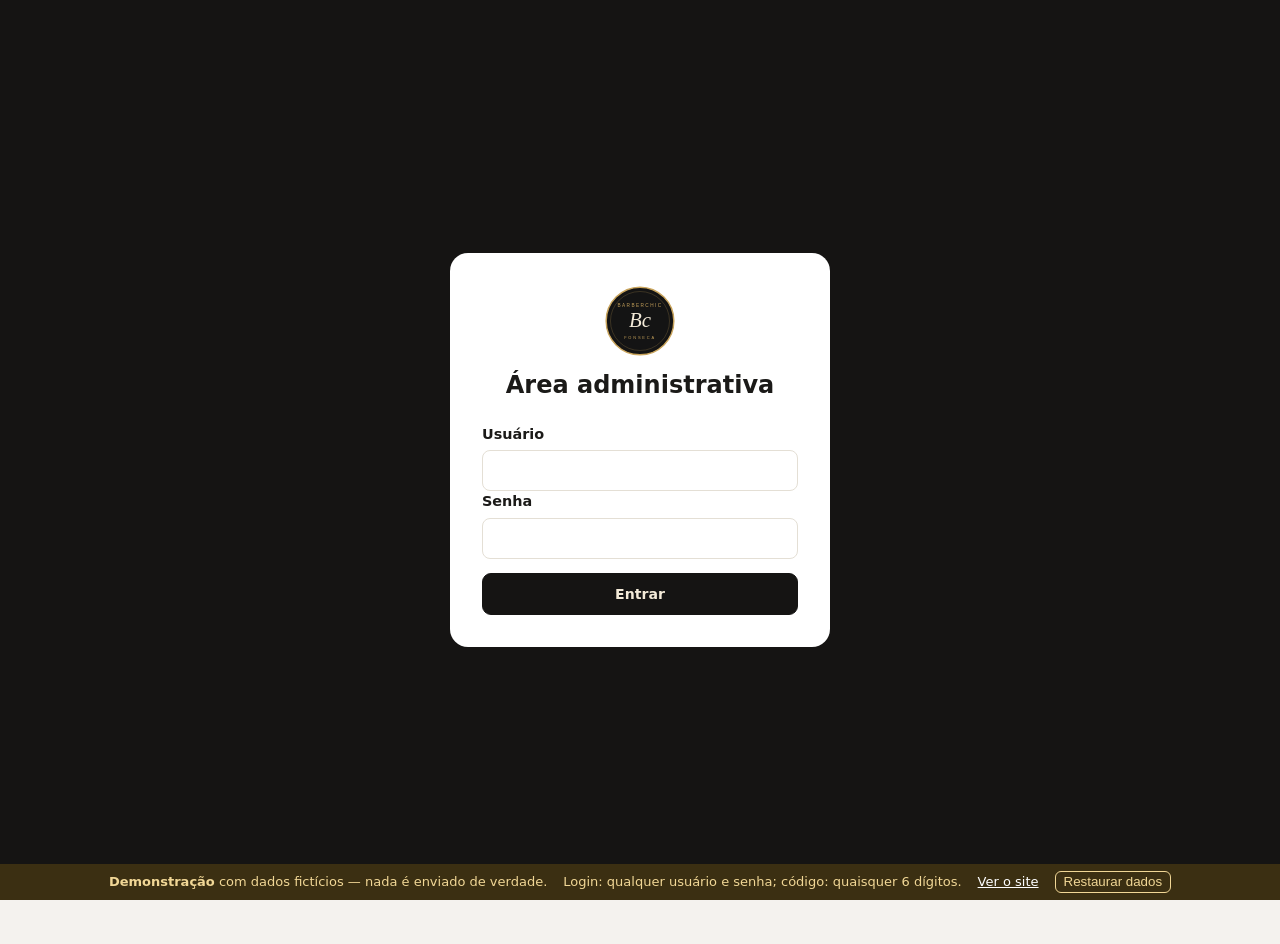
==== admin/index.html @ 14b7152a "Demonstração do site e painel da Barberchic Fonseca (dados fictícios) Co-Authored-By: Claude Opus 5." ====
<!doctype html>
<html lang="pt-BR">
<head>
  <meta charset="utf-8">
  <meta name="viewport" content="width=device-width, initial-scale=1">
  <meta name="robots" content="noindex">
  <title>Painel — Barberchic Fonseca</title>
  <link rel="icon" href="../img/logo.svg">
  <link rel="stylesheet" href="../admin/admin.css">
</head>
<body>
  <!-- Login -->
  <section id="login" class="login" hidden>
    <form class="login-card" id="f-login" novalidate>
      <img src="../img/logo.svg" alt="" class="login-logo">
      <h1>Área administrativa</h1>
      <div class="err" hidden></div>
      <div id="login-step1">
        <label>Usuário<input name="usuario" autocomplete="username" required></label>
        <label>Senha<input name="senha" type="password" autocomplete="current-password" required></label>
      </div>
      <div id="login-step2" hidden>
        <p class="muted">Digite o código de 6 dígitos do seu aplicativo autenticador (ou um código de recuperação).</p>
        <label>Código<input name="codigo" inputmode="numeric" autocomplete="one-time-code" class="code"></label>
      </div>
      <button class="btn primary block" type="submit">Entrar</button>
    </form>
  </section>

  <!-- App -->
  <div id="app" class="app" hidden>
    <aside class="side" id="side">
      <div class="side-brand"><img src="../img/logo.svg" alt=""><span>Barberchic</span></div>
      <nav id="menu">
        <a href="#painel" data-sec="painel">Resumo</a>
        <a href="#agenda" data-sec="agenda">Agenda</a>
        <a href="#clientes" data-sec="clientes">Clientes</a>
        <a href="#funcionarios" data-sec="funcionarios">Funcionários e escala</a>
        <a href="#servicos" data-sec="servicos">Serviços</a>
        <a href="#campanhas" data-sec="campanhas">Campanhas</a>
        <a href="#respostas" data-sec="respostas">Respostas <b class="badge" id="b-resp" hidden></b></a>
        <a href="#conferencias" data-sec="conferencias">Conferências <b class="badge" id="b-conf" hidden></b></a>
        <a href="#conexoes" data-sec="conexoes">Conexões</a>
        <a href="#relatorios" data-sec="relatorios">Relatórios</a>
        <a href="#logs" data-sec="logs">Logs</a>
        <a href="#config" data-sec="config">Configurações</a>
      </nav>
      <div class="side-foot"><span id="who"></span><button class="link" id="b-logout" type="button">Sair</button></div>
    </aside>
    <button class="side-toggle" id="side-toggle" aria-label="Menu">☰</button>
    <main class="main" id="main"></main>
  </div>

  <div class="modal" id="modal" hidden><div class="modal-box" id="modal-box"></div></div>
  <div class="toast" id="toast" hidden></div>
  <script src="../js/demo-api.js"></script>
  <script src="../admin/admin.js"></script>
</body>
</html>
---- admin/admin.css ----
:root {
  --bg: #f4f2ee; --card: #fff; --ink: #1b1a18; --muted: #7a746b; --line: #e4dfd5; --dark: #151413; --gold: #c9a45c; --gold-d: #a8853f;
  --ok: #2f7d4f; --ok-bg: #e7f3ea; --warn: #8a5a1c; --warn-bg: #fbf1e2; --err: #b3402e; --err-bg: #fbe9e5; --info-bg: #eaf0f8; --info: #2f5687;
  --r: 12px; --sans: system-ui, -apple-system, 'Segoe UI', Roboto, 'Helvetica Neue', Arial, sans-serif;
}
* { box-sizing: border-box; }
body { margin: 0; font: 15px/1.5 var(--sans); color: var(--ink); background: var(--bg); }
[hidden] { display: none !important; }
h1, h2, h3 { margin: 0 0 .6rem; line-height: 1.2; }
h1 { font-size: 1.5rem; } h2 { font-size: 1.15rem; } h3 { font-size: 1rem; }
a { color: var(--info); }
.muted { color: var(--muted); } .small { font-size: .85rem; }

.btn { display: inline-flex; align-items: center; gap: .4rem; border: 1px solid var(--line); background: #fff; color: var(--ink); border-radius: 9px;
  padding: .5rem .9rem; font: 600 .88rem var(--sans); cursor: pointer; white-space: nowrap; text-decoration: none; }
.btn:hover { border-color: var(--gold); }
.btn:disabled { opacity: .5; cursor: not-allowed; }
.btn.primary { background: var(--dark); color: #f3ead8; border-color: var(--dark); }
.btn.primary:hover { background: #2a2826; }
.btn.gold { background: var(--gold); border-color: var(--gold); color: #17140f; }
.btn.danger { color: var(--err); border-color: #eccdc6; }
.btn.danger:hover { background: var(--err-bg); }
.btn.sm { padding: .3rem .6rem; font-size: .8rem; }
.btn.block { width: 100%; justify-content: center; padding: .75rem; }
.link { background: none; border: 0; color: inherit; text-decoration: underline; cursor: pointer; font: inherit; padding: 0; }

/* Login */
.login { min-height: 100vh; display: grid; place-items: center; background: var(--dark); padding: 1rem; }
.login-card { background: #fff; padding: 2rem; border-radius: 18px; width: min(380px, 100%); display: grid; gap: .9rem; }
.login-logo { width: 72px; margin: 0 auto; }
.login-card h1 { text-align: center; }
.login-card label { display: grid; gap: .3rem; font-weight: 600; font-size: .9rem; }
.code { font-size: 1.5rem; letter-spacing: .4em; text-align: center; }
.err { background: var(--err-bg); color: var(--err); padding: .6rem .8rem; border-radius: 8px; font-size: .9rem; }

input, select, textarea { font: inherit; padding: .55rem .7rem; border: 1px solid var(--line); border-radius: 8px; background: #fff; width: 100%; color: var(--ink); }
input:focus, select:focus, textarea:focus { outline: none; border-color: var(--gold); box-shadow: 0 0 0 3px rgba(201,164,92,.18); }
textarea { min-height: 90px; resize: vertical; }
input[type=checkbox], input[type=radio] { width: auto; accent-color: var(--dark); }

/* Layout */
.app { display: grid; grid-template-columns: 240px 1fr; min-height: 100vh; }
.side { background: var(--dark); color: #d9cfbd; display: flex; flex-direction: column; position: sticky; top: 0; height: 100vh; }
.side-brand { display: flex; align-items: center; gap: .6rem; padding: 1.1rem 1.2rem; font-weight: 700; color: #f3ead8; }
.side-brand img { width: 34px; }
.side nav { display: flex; flex-direction: column; padding: .4rem; overflow-y: auto; flex: 1; }
.side nav a { color: #cfc4b0; text-decoration: none; padding: .55rem .8rem; border-radius: 8px; display: flex; justify-content: space-between; align-items: center; }
.side nav a:hover { background: #22201e; }
.side nav a.active { background: #2b2825; color: var(--gold); }
.badge { background: var(--gold); color: #17140f; border-radius: 999px; font-size: .72rem; padding: 0 .45rem; }
.side-foot { padding: 1rem 1.2rem; border-top: 1px solid #2a2724; display: flex; justify-content: space-between; font-size: .85rem; }
.side-toggle { display: none; }
.main { padding: 1.5rem clamp(1rem, 3vw, 2rem) 4rem; min-width: 0; }
@media (max-width: 900px) {
  .app { grid-template-columns: 1fr; }
  .side { position: fixed; z-index: 40; width: 260px; transform: translateX(-100%); transition: transform .2s; }
  .side.open { transform: none; }
  .side-toggle { display: block; position: fixed; top: .6rem; left: .6rem; z-index: 41; background: var(--dark); color: #fff; border: 0; border-radius: 8px; width: 40px; height: 40px; font-size: 1.2rem; }
  .main { padding-top: 3.6rem; }
}

.head { display: flex; justify-content: space-between; align-items: center; gap: 1rem; flex-wrap: wrap; margin-bottom: 1.2rem; }
.head .actions { display: flex; gap: .5rem; flex-wrap: wrap; }
.card { background: var(--card); border: 1px solid var(--line); border-radius: var(--r); padding: 1.1rem 1.2rem; margin-bottom: 1rem; }
.grid { display: grid; gap: 1rem; }
.grid.k4 { grid-template-columns: repeat(auto-fill, minmax(190px, 1fr)); }
.grid.k2 { grid-template-columns: repeat(auto-fill, minmax(320px, 1fr)); }
.kpi { background: #fff; border: 1px solid var(--line); border-radius: var(--r); padding: 1rem 1.1rem; }
.kpi .v { font-size: 1.7rem; font-weight: 700; }
.kpi .l { color: var(--muted); font-size: .85rem; }
.today { background: linear-gradient(135deg, #1b1a18, #2d2a26); color: #f3ead8; border-radius: 16px; padding: 1.3rem 1.4rem; margin-bottom: 1rem; }
.today .row { display: grid; grid-template-columns: repeat(auto-fill, minmax(180px, 1fr)); gap: 1rem; margin-top: 1rem; }
.today .l { color: #b9ae9b; font-size: .82rem; }
.today .v { font-size: 1.3rem; font-weight: 700; }
.today .date { display: inline-block; background: rgba(255,255,255,.08); padding: .3rem .8rem; border-radius: 999px; font-weight: 600; font-size: .85rem; letter-spacing: .03em; text-transform: uppercase; }

table { width: 100%; border-collapse: collapse; font-size: .9rem; }
th, td { text-align: left; padding: .55rem .6rem; border-bottom: 1px solid var(--line); vertical-align: top; }
th { font-size: .78rem; text-transform: uppercase; letter-spacing: .05em; color: var(--muted); font-weight: 600; background: #faf8f4; }
tr:hover td { background: #fcfbf8; }
.table-wrap { overflow-x: auto; }
td.actions { white-space: nowrap; text-align: right; }

.tag { display: inline-block; padding: .1rem .5rem; border-radius: 999px; font-size: .75rem; font-weight: 600; background: #f0ede7; color: #5a544b; white-space: nowrap; }
.tag.ok, .tag.ativa, .tag.conectado, .tag.entregue, .tag.lida, .tag.confirmado, .tag.atendido, .tag.aprovada, .tag.resolvida, .tag.concedida { background: var(--ok-bg); color: var(--ok); }
.tag.warn, .tag.pausada, .tag.pausado, .tag.agendada, .tag.pendente, .tag.processando, .tag.aberta, .tag.nova, .tag.aviso { background: var(--warn-bg); color: var(--warn); }
.tag.err, .tag.falha, .tag.erro, .tag.desconectado, .tag.cancelado, .tag.faltou, .tag.recusada, .tag.revogada { background: var(--err-bg); color: var(--err); }
.tag.info, .tag.aceita, .tag.incerta, .tag.rascunho, .tag.em-atendimento { background: var(--info-bg); color: var(--info); }
.tag.incerta { background: #efe6f7; color: #6a3d8f; }

/* Busca com lupa */
.search { display: grid; grid-template-columns: repeat(auto-fill, minmax(220px, 1fr)); gap: .7rem; }
.sfield { position: relative; }
.sfield label { display: block; font-size: .8rem; font-weight: 600; color: var(--muted); margin-bottom: .25rem; }
.sfield .wrap { display: flex; }
.sfield input { border-radius: 8px 0 0 8px; }
.sfield .lupa { border: 1px solid var(--line); border-left: 0; background: var(--dark); color: #fff; border-radius: 0 8px 8px 0; width: 42px; cursor: pointer; display: grid; place-items: center; }
.sfield .lupa svg { width: 18px; height: 18px; }
.suggest { position: absolute; z-index: 20; left: 0; right: 0; top: 100%; background: #fff; border: 1px solid var(--line); border-radius: 8px; box-shadow: 0 10px 24px rgba(0,0,0,.12); margin-top: 2px; max-height: 300px; overflow-y: auto; }
.suggest button { display: block; width: 100%; text-align: left; border: 0; background: none; padding: .5rem .7rem; cursor: pointer; font: inherit; border-bottom: 1px solid #f2efe9; }
.suggest button:hover, .suggest button.hl { background: #f7f3ea; }
.suggest small { color: var(--muted); display: block; }
.count { font-size: 1rem; }
.count b { font-size: 1.4rem; }

/* Formulários */
.form { display: grid; grid-template-columns: repeat(auto-fill, minmax(220px, 1fr)); gap: .8rem 1rem; }
.form .full { grid-column: 1 / -1; }
.form label, .lbl { display: grid; gap: .25rem; font-weight: 600; font-size: .85rem; }
.form label span.h, .hint { font-weight: 400; color: var(--muted); font-size: .78rem; }
.checks { display: flex; flex-wrap: wrap; gap: .4rem .9rem; }
.checks label { display: flex; align-items: center; gap: .4rem; font-weight: 500; }
fieldset { border: 1px solid var(--line); border-radius: 10px; padding: .8rem 1rem; margin: 0; }
legend { font-weight: 700; font-size: .85rem; padding: 0 .3rem; }

/* Escala */
.sched-day { display: grid; grid-template-columns: 130px 1fr; gap: .6rem; align-items: start; padding: .6rem 0; border-bottom: 1px solid var(--line); }
.sched-day .ranges { display: flex; flex-direction: column; gap: .4rem; }
.range { display: flex; align-items: center; gap: .4rem; }
.range input { width: 120px; }

/* Agenda */
.agenda-cols { display: grid; grid-template-columns: repeat(auto-fill, minmax(260px, 1fr)); gap: 1rem; }
.appt { border: 1px solid var(--line); border-left: 4px solid var(--gold); border-radius: 10px; padding: .6rem .7rem; margin-bottom: .5rem; background: #fff; }
.appt.cancelado, .appt.faltou { opacity: .55; border-left-color: #c9c1b3; }
.appt.atendido { border-left-color: var(--ok); }
.appt.pendente { border-left-color: #d08a2e; }
.appt .t { font-weight: 700; }
.appt .btns { display: flex; gap: .3rem; flex-wrap: wrap; margin-top: .4rem; }

.tabs { display: flex; gap: .3rem; border-bottom: 1px solid var(--line); margin-bottom: 1rem; flex-wrap: wrap; }
.tabs button { border: 0; background: none; padding: .55rem .9rem; font: 600 .9rem var(--sans); color: var(--muted); cursor: pointer; border-bottom: 2px solid transparent; }
.tabs button.on { color: var(--ink); border-color: var(--gold); }
.pager { display: flex; gap: .5rem; align-items: center; justify-content: flex-end; margin-top: .8rem; }
.alert { padding: .7rem .9rem; border-radius: 10px; background: var(--warn-bg); color: var(--warn); margin-bottom: .5rem; display: flex; justify-content: space-between; gap: .8rem; align-items: center; }
.alert.err { background: var(--err-bg); color: var(--err); }
.alert.ok { background: var(--ok-bg); color: var(--ok); }
.note { background: var(--info-bg); color: var(--info); padding: .7rem .9rem; border-radius: 10px; font-size: .88rem; margin-bottom: 1rem; }
.empty { color: var(--muted); padding: 1rem 0; text-align: center; }
pre.preview { white-space: pre-wrap; background: #faf8f4; border: 1px solid var(--line); border-radius: 8px; padding: .7rem; font: .88rem/1.5 var(--sans); margin: 0; }

.modal { position: fixed; inset: 0; z-index: 50; background: rgba(0,0,0,.5); display: flex; align-items: flex-start; justify-content: center; padding: 3vh 1rem; overflow-y: auto; }
.modal-box { background: #fff; border-radius: 14px; width: min(820px, 100%); padding: 1.4rem 1.5rem; position: relative; }
.modal-box .x { position: absolute; top: .5rem; right: .8rem; background: none; border: 0; font-size: 1.6rem; cursor: pointer; color: var(--muted); }
.modal-foot { display: flex; justify-content: space-between; gap: .6rem; margin-top: 1.2rem; flex-wrap: wrap; }
.toast { position: fixed; bottom: 1.2rem; left: 50%; transform: translateX(-50%); z-index: 60; background: var(--dark); color: #fff; padding: .7rem 1.1rem; border-radius: 10px; max-width: 92vw; }
.toast.err { background: var(--err); }
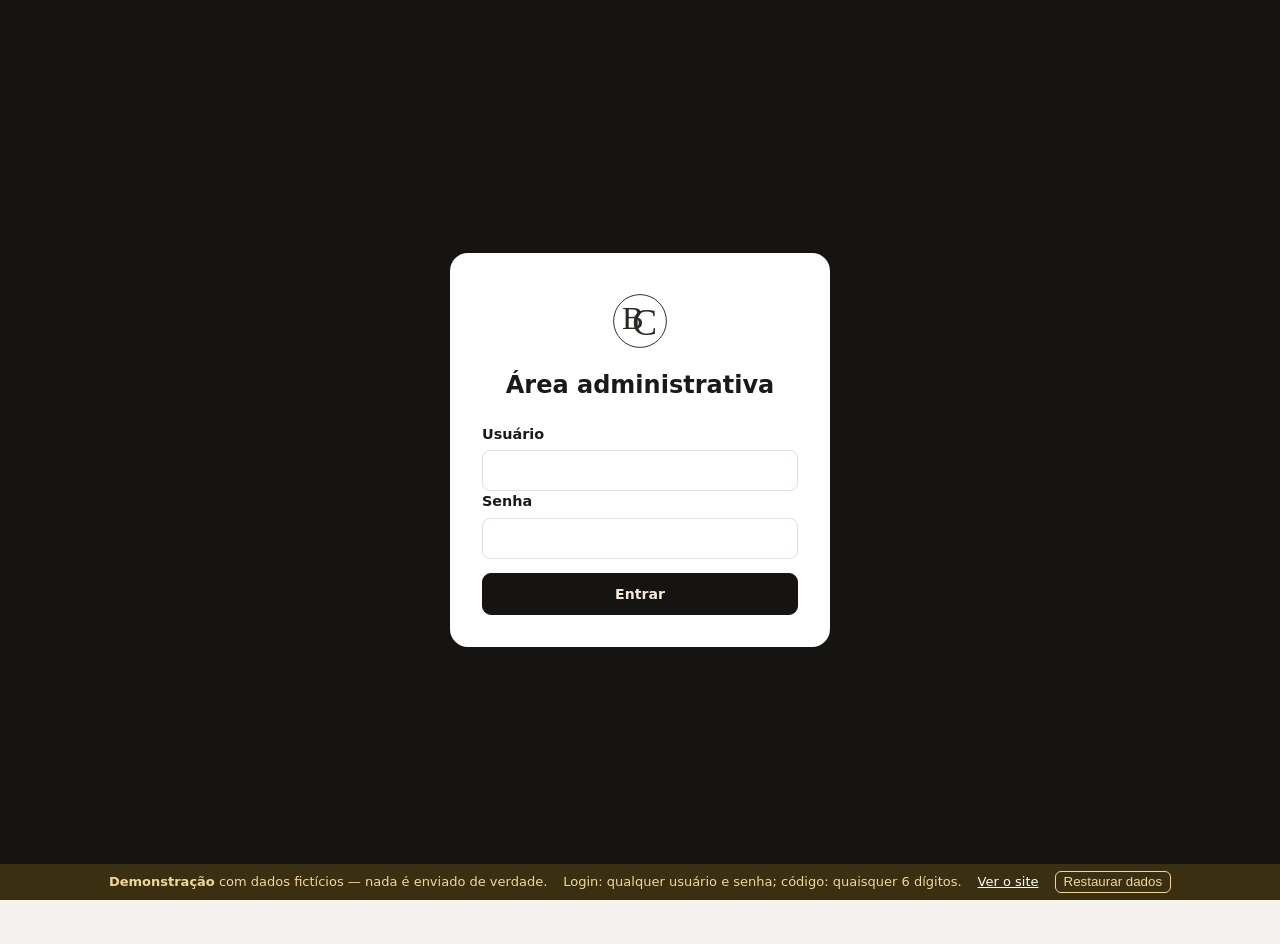
==== commit 93ef4602: "Aba de Produtos e menu lateral à esquerda Co-Authored-By: Claude Opus 5.5 <noreply@anthropic.com> Cl" ====
--- a/admin/index.html
+++ b/admin/index.html
@@ -37,6 +37,7 @@
         <a href="#clientes" data-sec="clientes">Clientes</a>
         <a href="#funcionarios" data-sec="funcionarios">Funcionários e escala</a>
         <a href="#servicos" data-sec="servicos">Serviços</a>
+        <a href="#produtos" data-sec="produtos">Produtos</a>
         <a href="#campanhas" data-sec="campanhas">Campanhas</a>
         <a href="#respostas" data-sec="respostas">Respostas <b class="badge" id="b-resp" hidden></b></a>
         <a href="#conferencias" data-sec="conferencias">Conferências <b class="badge" id="b-conf" hidden></b></a>
